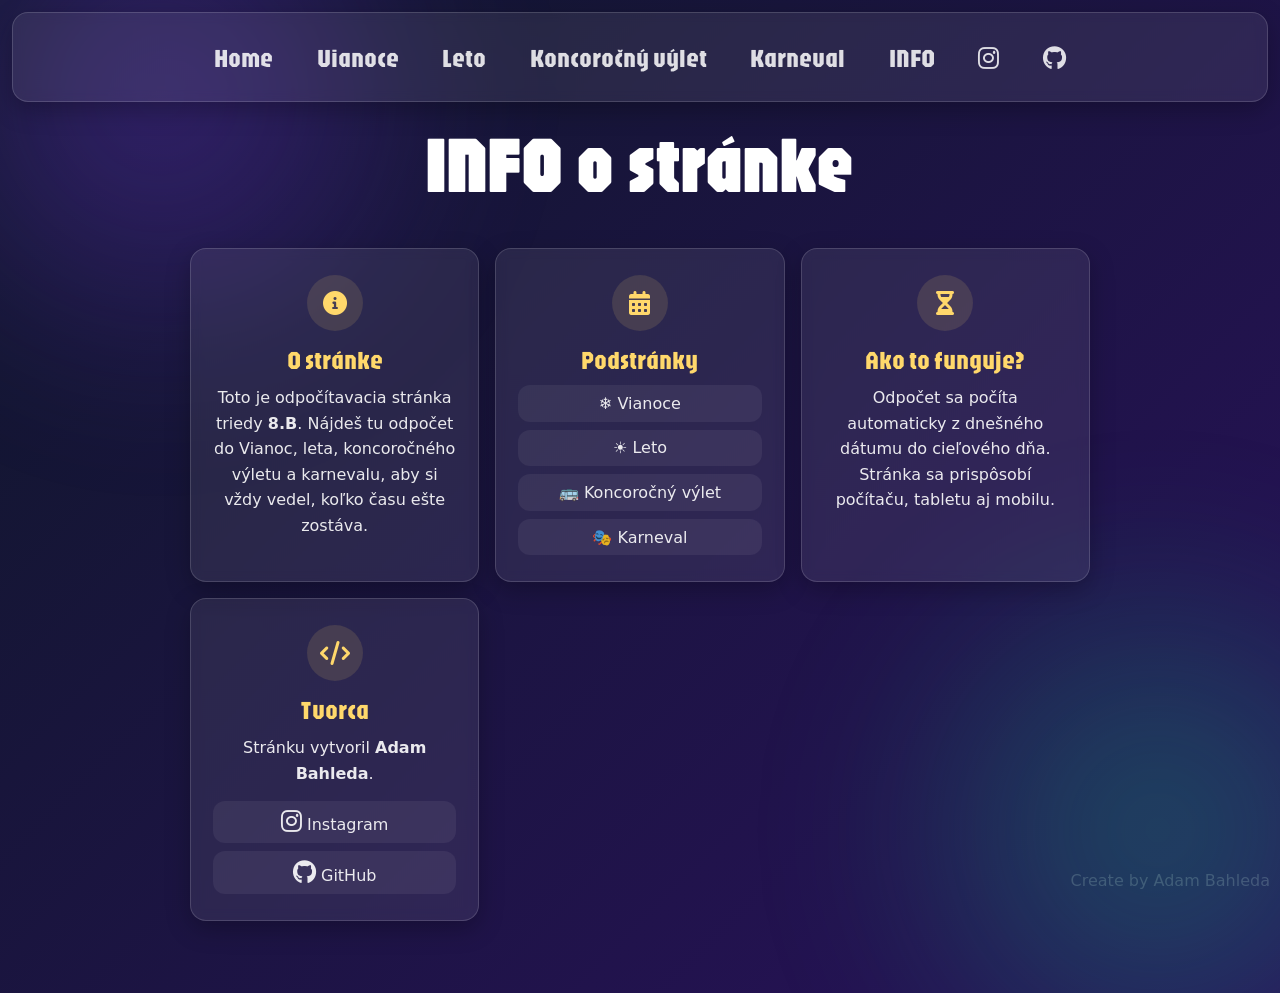
==== school/info.html @ ab5533a3 "Add files via upload" ====
<!DOCTYPE html>
<html lang="sk">
<head>
<meta charset="UTF-8">
<meta name="viewport" content="width=device-width, initial-scale=1">
<title>INFO – 8.B</title>
<link rel="stylesheet" href="./css/style.css">
<link rel="stylesheet" href="./css/animations.css">
<link rel="stylesheet" href="./css/info.css">
<link rel="preconnect" href="https://fonts.googleapis.com">
<link rel="preconnect" href="https://fonts.gstatic.com" crossorigin>
<link href="https://fonts.googleapis.com/css2?family=Jaro:opsz@6..72&display=swap" rel="stylesheet">
<link href="https://cdnjs.cloudflare.com/ajax/libs/font-awesome/6.0.0/css/all.min.css" rel="stylesheet">
</head>
<body class="info-page">
  <header>
    <nav>
      <menu>
	<a href="./index.html" class="nav-font">Home</a>
        <a href="./winter.html" class="nav-font">Vianoce</a>
        <a href="./summer.html" class="nav-font">Leto</a>
        <a href="./vylet.html" class="nav-font">Koncoročný výlet</a>
        <a href="./karneval.html" class="nav-font">Karneval</a>
        <a href="./info.html" class="nav-font">INFO</a>
        <a href="https://www.instagram.com/_adam__bah_/"><i id="ins" class="fab fa-instagram"></i></a>
        <a href="https://github.com/Xaer-xx" aria-label="GitHub"><i id="git" class="fab fa-github"></i></a>
      </menu>
    </nav>
  </header>

  <h1 class="nav-font">INFO o stránke</h1>

  <main id="info">

    <section class="card">
      <div class="card-icon"><i class="fa-solid fa-circle-info"></i></div>
      <h2 class="nav-font">O stránke</h2>
      <p>
        Toto je odpočítavacia stránka triedy <strong>8.B</strong>. Nájdeš tu
        odpočet do Vianoc, leta, koncoročného výletu a karnevalu, aby si vždy
        vedel, koľko času ešte zostáva.
      </p>
    </section>

    <section class="card">
      <div class="card-icon"><i class="fa-solid fa-calendar-days"></i></div>
      <h2 class="nav-font">Podstránky</h2>
      <ul class="link-list">
        <li><a href="./winter.html">❄️ Vianoce</a></li>
        <li><a href="./summer.html">☀️ Leto</a></li>
        <li><a href="./vylet.html">🚌 Koncoročný výlet</a></li>
        <li><a href="./karneval.html">🎭 Karneval</a></li>
      </ul>
    </section>

    <section class="card">
      <div class="card-icon"><i class="fa-solid fa-hourglass-half"></i></div>
      <h2 class="nav-font">Ako to funguje?</h2>
      <p>
        Odpočet sa počíta automaticky z dnešného dátumu do cieľového dňa.
        Stránka sa prispôsobí počítaču, tabletu aj mobilu.
      </p>
    </section>

    <section class="card">
      <div class="card-icon"><i class="fa-solid fa-code"></i></div>
      <h2 class="nav-font">Tvorca</h2>
      <p>Stránku vytvoril <strong>Adam Bahleda</strong>.</p>
      <div class="socials">
        <a href="https://www.instagram.com/_adam__bah_/" aria-label="Instagram"><i class="fab fa-instagram"></i> Instagram</a>
        <a href="https://github.com/Xaer-xx" aria-label="GitHub"><i class="fab fa-github"></i> GitHub</a>
      </div>
    </section>

  </main>

  <footer>
    <a href="https://github.com/Xaer-xx" class="creator">Create by Adam Bahleda</a>
  </footer>
<script src="./script/script.js"></script>
</body>
</html>
---- school/css/style.css ----
* { box-sizing: border-box; margin: 0; padding: 0; }

body {
  min-height: 100vh;
  display: flex;
  flex-direction: column;
  align-items: center;
  justify-content: center;
  padding: 24px 16px;
  font-family: "Segoe UI", system-ui, -apple-system, sans-serif;
  color: #fff;
  background: linear-gradient(135deg, #0f172a 0%, #2e1065 40%, #064e3b 100%);
  overflow-x: hidden;
}

h1 {
  font-size: clamp(1.6rem, 5vw, 3rem);
  text-align: center;
  margin-bottom: 8px;
  letter-spacing: 1px;
  display: flex;

}

.subtitle {
  opacity: .75;
  margin-bottom: 36px;
  text-align: center;
  font-size: clamp(.9rem, 2.5vw, 1.1rem);
}

.countdown {
  display: grid;
  grid-template-columns: repeat(auto-fit, minmax(130px, 1fr));
  gap: 16px;
  width: 100%;
  max-width: 1000px;
}

.box {
  background: rgba(255, 255, 255, .08);
  border: 1px solid rgba(255, 255, 255, .15);
  border-radius: 16px;
  padding: 22px 10px;
  text-align: center;
  backdrop-filter: blur(6px);
  box-shadow: 0 8px 24px rgba(0, 0, 0, .25);
}

.box .value {
  font-size: clamp(2rem, 6vw, 3.2rem);
  font-weight: 700;
  font-variant-numeric: tabular-nums;
  color: #ffd86b;
  line-height: 1.1;
}

.box .label {
  margin-top: 8px;
  font-size: .85rem;
  text-transform: uppercase;
  letter-spacing: 2px;
  opacity: .8;
}

/* padajúci sneh – fixný, neblokuje klikanie */
.snow {
  position: fixed;
  top: -10px;
  color: #fff;
  pointer-events: none;
  user-select: none;
  animation: fall linear forwards;
  z-index: 0;
}

@keyframes fall {
  to { transform: translateY(105vh) translateX(40px); }
}

h1, .subtitle, .countdown, .message, .target {
  position: relative;
  z-index: 1;
}

nav {
  all: unset;
  box-sizing: border-box;
  position: fixed;
  top: 12px;
  left: 12px;
  right: 12px;
  z-index: 1000;

  min-height: 10vh;
  display: flex;
  flex-direction: row;
  flex-wrap: wrap;
  align-items: center;
  justify-content: center;
  gap: 8px;
  padding: 12px 16px;
  overflow: hidden;              /* nič nevyčnieva z rámu */
  text-align: center;
  font-family: "Segoe UI", system-ui, -apple-system, sans-serif;
  color: #fff;

  background: rgba(255, 255, 255, .08);
  border: 1px solid rgba(255, 255, 255, .15);
  border-radius: 16px;
  backdrop-filter: blur(6px);
  -webkit-backdrop-filter: blur(6px);
  box-shadow: 0 8px 24px rgba(0, 0, 0, .25);
}

nav a {
  position: relative;
  display: inline-flex;
  align-items: center;
  justify-content: center;
  gap: 8px;
  padding: .6rem 1.2rem;
  border-radius: 12px;
  text-decoration: none;
  color: rgba(255, 255, 255, .85);
  font-size: clamp(1rem, 2.5vw, 1.6rem);
  background-color: transparent;
  transition: transform .25s cubic-bezier(.2, .8, .2, 1),
              color .25s ease,
              background-color .25s ease;
}

/* podčiarknutie, ktoré sa rozbehne zo stredu */
nav a::after {
  content: "";
  position: absolute;
  left: 50%;
  bottom: 6px;
  width: 0;
  height: 2px;
  border-radius: 2px;
  background: currentColor;
  transform: translateX(-50%);
  transition: width .3s cubic-bezier(.2, .8, .2, 1);
}

/* Instagram a Facebook bez podčiarknutia */
nav #ins::after,
nav #face::after {
  display: none;
}

/* hover: jemný zdvih, odkaz ostáva v ráme */
nav a:hover,
nav a:focus-visible {
  color: #fff;
  background-color: rgba(255, 255, 255, .1);
  transform: translateY(-2px);
  outline: none;
}

nav a:hover::after,
nav a:focus-visible::after {
  width: 55%;
}

/* klik */
nav a:active {
  transform: translateY(0) scale(.97);
  transition-duration: .1s;
}

/* prístupnosť: bez animácií pre používateľov, ktorí si to vypli */
@media (prefers-reduced-motion: reduce) {
  nav a,
  nav a::after { transition: none; }
  nav a:hover,
  nav a:focus-visible { transform: none; }
}

.nav-font {
  font-family: "Jaro", sans-serif;
  font-optical-sizing: auto;
  font-weight: 400;
  font-style: normal;
}

/* farby sociálnych sietí */
nav #ins:hover,
nav #ins:focus-visible { color: rgb(218, 91, 155); }

nav #git:hover,
nav #git:focus-visible { color: #b392f0; }

.fab {
  font-size: 24px;
  font-weight: 100;
}
nav #git:hover,
nav #git:focus-visible { color: #b392f0; }

.creator {
  position: fixed;   /* alebo position: absolute, ak je rodič relatívny #b392f0 */
  bottom: 0;
  right: 0;
  bottom: 10px; 
  right: 10px;
  color: rgba(255, 255, 255, .2);
  text-decoration: none;
}
h1.nav-font{
  font-size: 5rem;
  position: fixed;   /* alebo position: absolute, ak je rodič relatívny #b392f0 */
  top: 7rem;
  color: #fff;
}
#boxes {
  position: relative;
  z-index: 1;
  display: grid;
  grid-template-columns: repeat(2, 1fr);  /* dva boxy vedľa seba */
  gap: 16px;
  width: 100%;
  max-width: 700px;
  margin-top: 14rem;  /* miesto pre fixný nadpis a nav */
}

#boxes a {
  display: flex;
  align-items: center;
  justify-content: center;
  min-height: 140px;
  padding: 22px 10px;
  text-align: center;
  text-decoration: none;
  color: #ffd86b;
  font-size: clamp(2.5rem, 3.5vw, 2rem);
  background: rgba(255, 255, 255, .08);
  border: 1px solid rgba(255, 255, 255, .15);
  border-radius: 16px;
  backdrop-filter: blur(6px);
  -webkit-backdrop-filter: blur(6px);
  box-shadow: 0 8px 24px rgba(0, 0, 0, .25);
  transition: transform .25s cubic-bezier(.2, .8, .2, 1),
              background-color .25s ease,
              color .25s ease;
}

#boxes a:hover,
#boxes a:focus-visible {
  transform: translateY(-4px);
  background-color: rgba(255, 255, 255, .16);
  color: #fff;
  outline: none;
}

#boxes a:active {
  transform: scale(.97);
  transition-duration: .1s;
}

/* päť odkazov: posledný (INFO) cez celú šírku, aby nezostala diera */
#boxes a:last-child:nth-child(odd) {
  grid-column: 1 / -1;
}

/* na úzkych mobiloch boxy pod seba */
@media (max-width: 420px) {
  #boxes { grid-template-columns: 1fr; }
}
/* ===== Responzívny dizajn ===== */

/* tablety na šírku / menšie notebooky */
@media (max-width: 1024px) {
  h1.nav-font {
    font-size: 4rem;
  }
  #boxes {
    max-width: 600px;
    margin-top: 13rem;
  }
}

/* tablety na výšku */
@media (max-width: 768px) {
  nav {
    gap: 4px;
    padding: 8px 10px;
  }
  nav a {
    padding: .4rem .8rem;
    font-size: 1.1rem;
  }
  .fab {
    font-size: 20px;
  }

  h1.nav-font {
    font-size: 2.8rem;
    top: 9rem;
    max-width: 90vw;
    justify-content: center;
    text-align: center;
  }

  #boxes {
    max-width: 500px;
    margin-top: 15rem;
    gap: 12px;
  }
  #boxes a {
    min-height: 110px;
  }

  .box {
    padding: 18px 8px;
  }
}

/* mobily */
@media (max-width: 480px) {
  body {
    padding: 16px 12px;
  }

  nav {
    top: 8px;
    left: 8px;
    right: 8px;
    padding: 6px 8px;
    border-radius: 12px;
  }
  nav a {
    padding: .35rem .6rem;
    font-size: .95rem;
  }
  .fab {
    font-size: 18px;
  }

  h1.nav-font {
    font-size: 2rem;
    top: 10rem;
  }

  #boxes {
    margin-top: 17rem;
    gap: 10px;
  }
  #boxes a {
    min-height: 80px;
    padding: 14px 8px;
    font-size: 1.2rem;
  }

  .creator {
    font-size: .75rem;
    bottom: 6px;
    right: 6px;
  }
}

/* veľmi malé mobily */
@media (max-width: 360px) {
  nav a {
    padding: .3rem .45rem;
    font-size: .85rem;
  }
  h1.nav-font {
    font-size: 1.7rem;
  }
}

/* nízke obrazovky (mobil na šírku): nadpis nech nie je fixný a neprekrýva boxy */
@media (max-height: 520px) {
  h1.nav-font {
    position: static;
    font-size: 2rem;
    margin-top: 6rem;
  }
  #boxes {
    margin-top: 1rem;
  }
}
/* ===== animations.css – pridaj až PO style.css ===== */
/* Navigácia (nav) sa tu nemení ani neanimuje. */

/* ---------- Živé pozadie ---------- */
body {
  background-size: 300% 300%;
  animation: bgShift 18s ease-in-out infinite;
}

@keyframes bgShift {
  0%   { background-position: 0% 50%; }
  50%  { background-position: 100% 50%; }
  100% { background-position: 0% 50%; }
}

/* plávajúce farebné "aurora" škvrny (za obsahom, neblokujú klikanie) */
body::before,
body::after {
  content: "";
  position: fixed;
  z-index: 0;
  width: 55vmax;
  height: 55vmax;
  border-radius: 50%;
  filter: blur(70px);
  opacity: .35;
  pointer-events: none;
}

body::before {
  top: -20vmax;
  left: -15vmax;
  background: radial-gradient(circle, #7c3aed 0%, transparent 65%);
  animation: blobA 22s ease-in-out infinite alternate;
}

body::after {
  bottom: -22vmax;
  right: -18vmax;
  background: radial-gradient(circle, #10b981 0%, transparent 65%);
  animation: blobB 26s ease-in-out infinite alternate;
}

@keyframes blobA {
  to { transform: translate(25vmax, 18vmax) scale(1.2); }
}

@keyframes blobB {
  to { transform: translate(-22vmax, -16vmax) scale(1.15); }
}

/* ---------- Nadpis ---------- */
h1.nav-font {
  animation:
    titleIn 1s cubic-bezier(.2, .8, .2, 1) both,
    titleGlow 4s ease-in-out 1s infinite;
}

@keyframes titleIn {
  from { opacity: 0; transform: translateY(-30px) scale(.92); filter: blur(8px); }
  to   { opacity: 1; transform: none; filter: blur(0); }
}

@keyframes titleGlow {
  0%, 100% { text-shadow: 0 0 10px rgba(255, 216, 107, .15); }
  50%      { text-shadow: 0 0 28px rgba(255, 216, 107, .65), 0 0 50px rgba(179, 146, 240, .35); }
}

/* ---------- Boxy s odkazmi ---------- */
#boxes a {
  position: relative;
  overflow: hidden;
  animation: boxIn .7s cubic-bezier(.2, .8, .2, 1) backwards;
}

/* postupné objavovanie (stagger) */
#boxes a:nth-child(1) { animation-delay: .25s; }
#boxes a:nth-child(2) { animation-delay: .40s; }
#boxes a:nth-child(3) { animation-delay: .55s; }
#boxes a:nth-child(4) { animation-delay: .70s; }
#boxes a:nth-child(5) { animation-delay: .85s; }

@keyframes boxIn {
  from { opacity: 0; transform: translateY(40px) scale(.9); }
  to   { opacity: 1; transform: none; }
}

/* jemné vznášanie – cez vlastnosť "translate", aby nekolidovalo s hover transformom */
#boxes a {
  animation:
    boxIn .7s cubic-bezier(.2, .8, .2, 1) backwards,
    floaty 6s ease-in-out 1.5s infinite;
}
#boxes a:nth-child(1) { animation-delay: .25s, 1.5s; }
#boxes a:nth-child(2) { animation-delay: .40s, 2.1s; }
#boxes a:nth-child(3) { animation-delay: .55s, 2.7s; }
#boxes a:nth-child(4) { animation-delay: .70s, 3.3s; }
#boxes a:nth-child(5) { animation-delay: .85s, 3.9s; }

@keyframes floaty {
  0%, 100% { translate: 0 0; }
  50%      { translate: 0 -6px; }
}

/* lesklý pás, ktorý prejde po boxe pri hoveri */
#boxes a::before {
  content: "";
  position: absolute;
  top: 0;
  left: -80%;
  width: 50%;
  height: 100%;
  background: linear-gradient(105deg, transparent, rgba(255, 255, 255, .28), transparent);
  transform: skewX(-20deg);
  pointer-events: none;
}

#boxes a:hover::before,
#boxes a:focus-visible::before {
  animation: shine .8s ease;
}

@keyframes shine {
  to { left: 140%; }
}

#boxes a:hover,
#boxes a:focus-visible {
  box-shadow: 0 14px 34px rgba(0, 0, 0, .35), 0 0 22px rgba(255, 216, 107, .3);
  border-color: rgba(255, 216, 107, .55);
}

/* ---------- Odpočítavanie (ak ho používaš na ďalších stránkach) ---------- */
.box {
  animation: boxIn .7s cubic-bezier(.2, .8, .2, 1) backwards;
  transition: transform .25s ease, box-shadow .25s ease;
}
.box:nth-child(2) { animation-delay: .1s; }
.box:nth-child(3) { animation-delay: .2s; }
.box:nth-child(4) { animation-delay: .3s; }
.box:hover {
  transform: translateY(-4px);
  box-shadow: 0 14px 30px rgba(0, 0, 0, .35);
}

/* ---------- Pätička ---------- */
.creator {
  transition: color .3s ease, transform .3s ease;
}
.creator:hover {
  color: rgba(255, 255, 255, .7);
  transform: translateY(-2px);
}

/* ---------- Mobily: ľahšie efekty ---------- */
@media (max-width: 768px) {
  body::before,
  body::after {
    filter: blur(50px);
    opacity: .28;
  }
}

@media (max-width: 480px) {
  @keyframes floaty {
    0%, 100% { translate: 0 0; }
    50%      { translate: 0 -3px; }
  }
}

/* ---------- Prístupnosť: bez animácií, ak si ich používateľ vypol ---------- */
@media (prefers-reduced-motion: reduce) {
  body,
  body::before,
  body::after,
  h1.nav-font,
  #boxes a,
  .box {
    animation: none !important;
  }
  #boxes a::before { display: none; }
}
---- school/css/info.css ----
/* ===== info.css – štýly pre podstránku INFO ===== */

/* obsah sa nemá orezať hore, preto začíname od vrchu */
body.info-page {
  justify-content: flex-start;
}

#info {
  position: relative;
  z-index: 1;
  display: grid;
  grid-template-columns: repeat(auto-fit, minmax(260px, 1fr));
  gap: 16px;
  width: 100%;
  max-width: 900px;
  margin-top: 14rem;      /* miesto pre fixný nadpis a nav */
  margin-bottom: 3rem;
}

.card {
  position: relative;
  overflow: hidden;
  padding: 26px 22px;
  text-align: center;
  background: rgba(255, 255, 255, .08);
  border: 1px solid rgba(255, 255, 255, .15);
  border-radius: 16px;
  backdrop-filter: blur(6px);
  -webkit-backdrop-filter: blur(6px);
  box-shadow: 0 8px 24px rgba(0, 0, 0, .25);
  animation: boxIn .7s cubic-bezier(.2, .8, .2, 1) backwards;
  transition: transform .25s cubic-bezier(.2, .8, .2, 1),
              background-color .25s ease,
              border-color .25s ease,
              box-shadow .25s ease;
}

.card:nth-child(1) { animation-delay: .25s; }
.card:nth-child(2) { animation-delay: .40s; }
.card:nth-child(3) { animation-delay: .55s; }
.card:nth-child(4) { animation-delay: .70s; }

.card:hover {
  transform: translateY(-4px);
  background-color: rgba(255, 255, 255, .13);
  border-color: rgba(255, 216, 107, .5);
  box-shadow: 0 14px 34px rgba(0, 0, 0, .35), 0 0 22px rgba(255, 216, 107, .25);
}

.card-icon {
  width: 56px;
  height: 56px;
  margin: 0 auto 12px;
  display: flex;
  align-items: center;
  justify-content: center;
  font-size: 1.5rem;
  color: #ffd86b;
  background: rgba(255, 216, 107, .12);
  border-radius: 50%;
  animation: iconPulse 3.5s ease-in-out infinite;
}

@keyframes iconPulse {
  0%, 100% { box-shadow: 0 0 0 0 rgba(255, 216, 107, .35); }
  50%      { box-shadow: 0 0 0 12px rgba(255, 216, 107, 0); }
}

.card h2 {
  margin-bottom: 10px;
  font-size: 1.6rem;
  color: #ffd86b;
  font-weight: 400;
}

.card p {
  line-height: 1.6;
  opacity: .9;
  font-size: 1rem;
}

.link-list {
  list-style: none;
  display: flex;
  flex-direction: column;
  gap: 8px;
}

.link-list a,
.socials a {
  display: block;
  padding: .55rem 1rem;
  color: rgba(255, 255, 255, .9);
  text-decoration: none;
  background: rgba(255, 255, 255, .06);
  border-radius: 12px;
  transition: transform .25s ease, background-color .25s ease, color .25s ease;
}

.link-list a:hover,
.link-list a:focus-visible,
.socials a:hover,
.socials a:focus-visible {
  transform: translateX(4px);
  color: #ffd86b;
  background: rgba(255, 255, 255, .14);
  outline: none;
}

.socials {
  display: flex;
  flex-direction: column;
  gap: 8px;
  margin-top: 14px;
}

/* ===== Responzívny dizajn ===== */

@media (max-width: 1024px) {
  #info { max-width: 700px; margin-top: 13rem; }
}

@media (max-width: 768px) {
  #info { margin-top: 15rem; gap: 12px; }
  .card { padding: 22px 16px; }
  .card h2 { font-size: 1.4rem; }
}

@media (max-width: 480px) {
  #info {
    margin-top: 17rem;
    gap: 10px;
    grid-template-columns: 1fr;
  }
  .card h2 { font-size: 1.25rem; }
  .card p { font-size: .95rem; }
  .card-icon { width: 46px; height: 46px; font-size: 1.2rem; }
}

/* nízke obrazovky (mobil na šírku) */
@media (max-height: 520px) {
  #info { margin-top: 1rem; }
}

@media (prefers-reduced-motion: reduce) {
  .card,
  .card-icon { animation: none !important; }
  .card,
  .link-list a,
  .socials a { transition: none; }
}
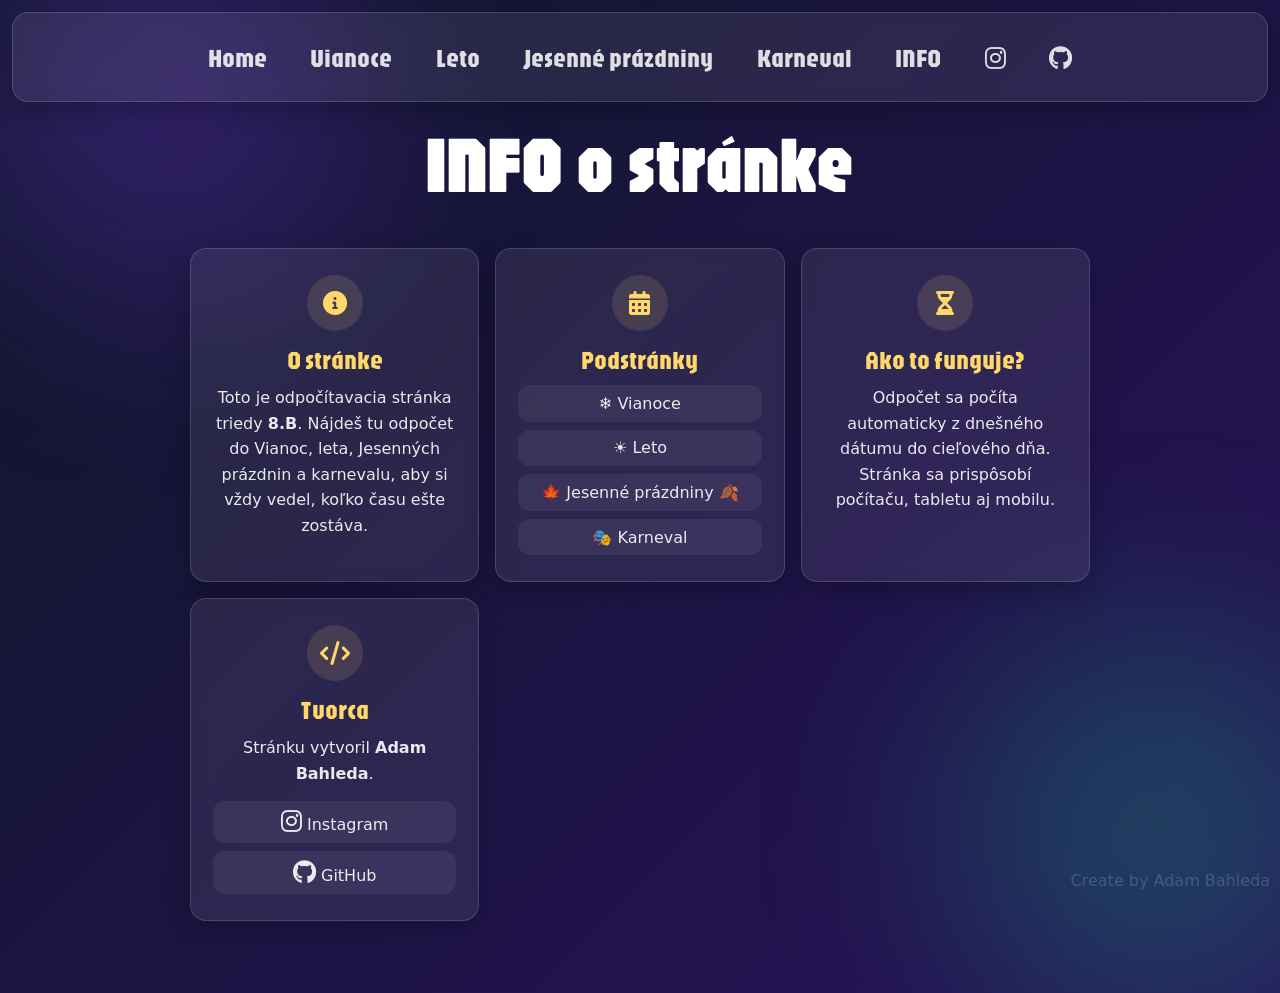
==== commit 67d0a9b3: "Add files via upload" ====
--- a/school/info.html
+++ b/school/info.html
@@ -19,7 +19,7 @@
 	<a href="./index.html" class="nav-font">Home</a>
         <a href="./winter.html" class="nav-font">Vianoce</a>
         <a href="./summer.html" class="nav-font">Leto</a>
-        <a href="./vylet.html" class="nav-font">Koncoročný výlet</a>
+        <a href="./vylet.html" class="nav-font">Jesenné prázdniny</a>
         <a href="./karneval.html" class="nav-font">Karneval</a>
         <a href="./info.html" class="nav-font">INFO</a>
         <a href="https://www.instagram.com/_adam__bah_/"><i id="ins" class="fab fa-instagram"></i></a>
@@ -37,7 +37,7 @@
       <h2 class="nav-font">O stránke</h2>
       <p>
         Toto je odpočítavacia stránka triedy <strong>8.B</strong>. Nájdeš tu
-        odpočet do Vianoc, leta, koncoročného výletu a karnevalu, aby si vždy
+        odpočet do Vianoc, leta, Jesenných prázdnin a karnevalu, aby si vždy
         vedel, koľko času ešte zostáva.
       </p>
     </section>
@@ -48,7 +48,7 @@
       <ul class="link-list">
         <li><a href="./winter.html">❄️ Vianoce</a></li>
         <li><a href="./summer.html">☀️ Leto</a></li>
-        <li><a href="./vylet.html">🚌 Koncoročný výlet</a></li>
+        <li><a href="./vylet.html">🍁 Jesenné prázdniny 🍂</a></li>
         <li><a href="./karneval.html">🎭 Karneval</a></li>
       </ul>
     </section>
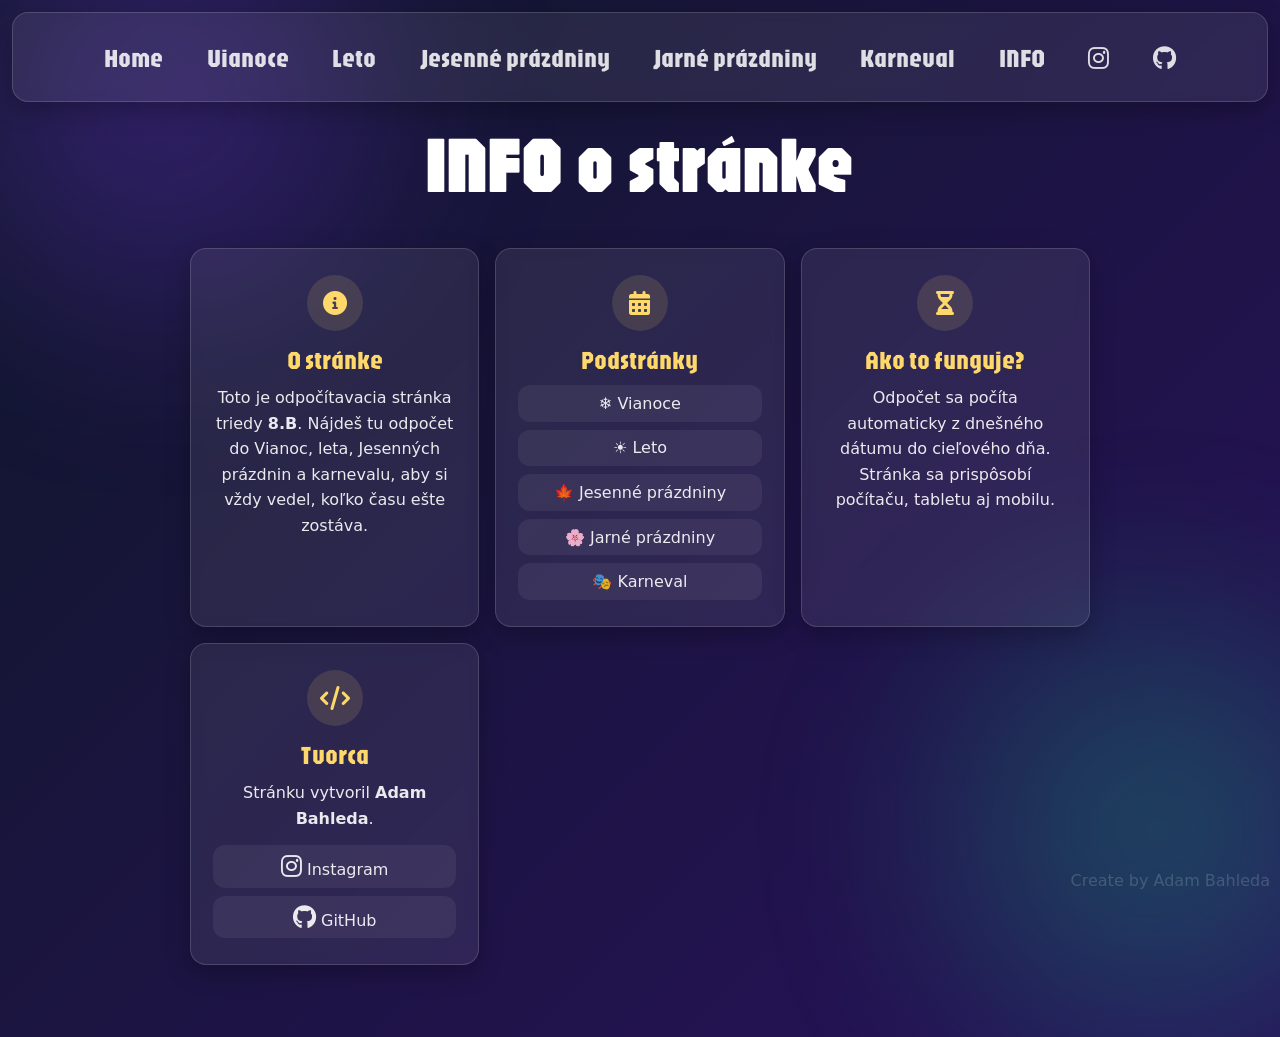
==== commit 956480fa: "Add files via upload" ====
--- a/school/info.html
+++ b/school/info.html
@@ -20,6 +20,7 @@
         <a href="./winter.html" class="nav-font">Vianoce</a>
         <a href="./summer.html" class="nav-font">Leto</a>
         <a href="./vylet.html" class="nav-font">Jesenné prázdniny</a>
+        <a href="./jarne.html" class="nav-font">Jarné prázdniny</a>
         <a href="./karneval.html" class="nav-font">Karneval</a>
         <a href="./info.html" class="nav-font">INFO</a>
         <a href="https://www.instagram.com/_adam__bah_/"><i id="ins" class="fab fa-instagram"></i></a>
@@ -48,7 +49,8 @@
       <ul class="link-list">
         <li><a href="./winter.html">❄️ Vianoce</a></li>
         <li><a href="./summer.html">☀️ Leto</a></li>
-        <li><a href="./vylet.html">🍁 Jesenné prázdniny 🍂</a></li>
+        <li><a href="./vylet.html">🍁 Jesenné prázdniny</a></li>
+        <li><a href="./jarne.html">🌸 Jarné prázdniny</a></li>
         <li><a href="./karneval.html">🎭 Karneval</a></li>
       </ul>
     </section>
